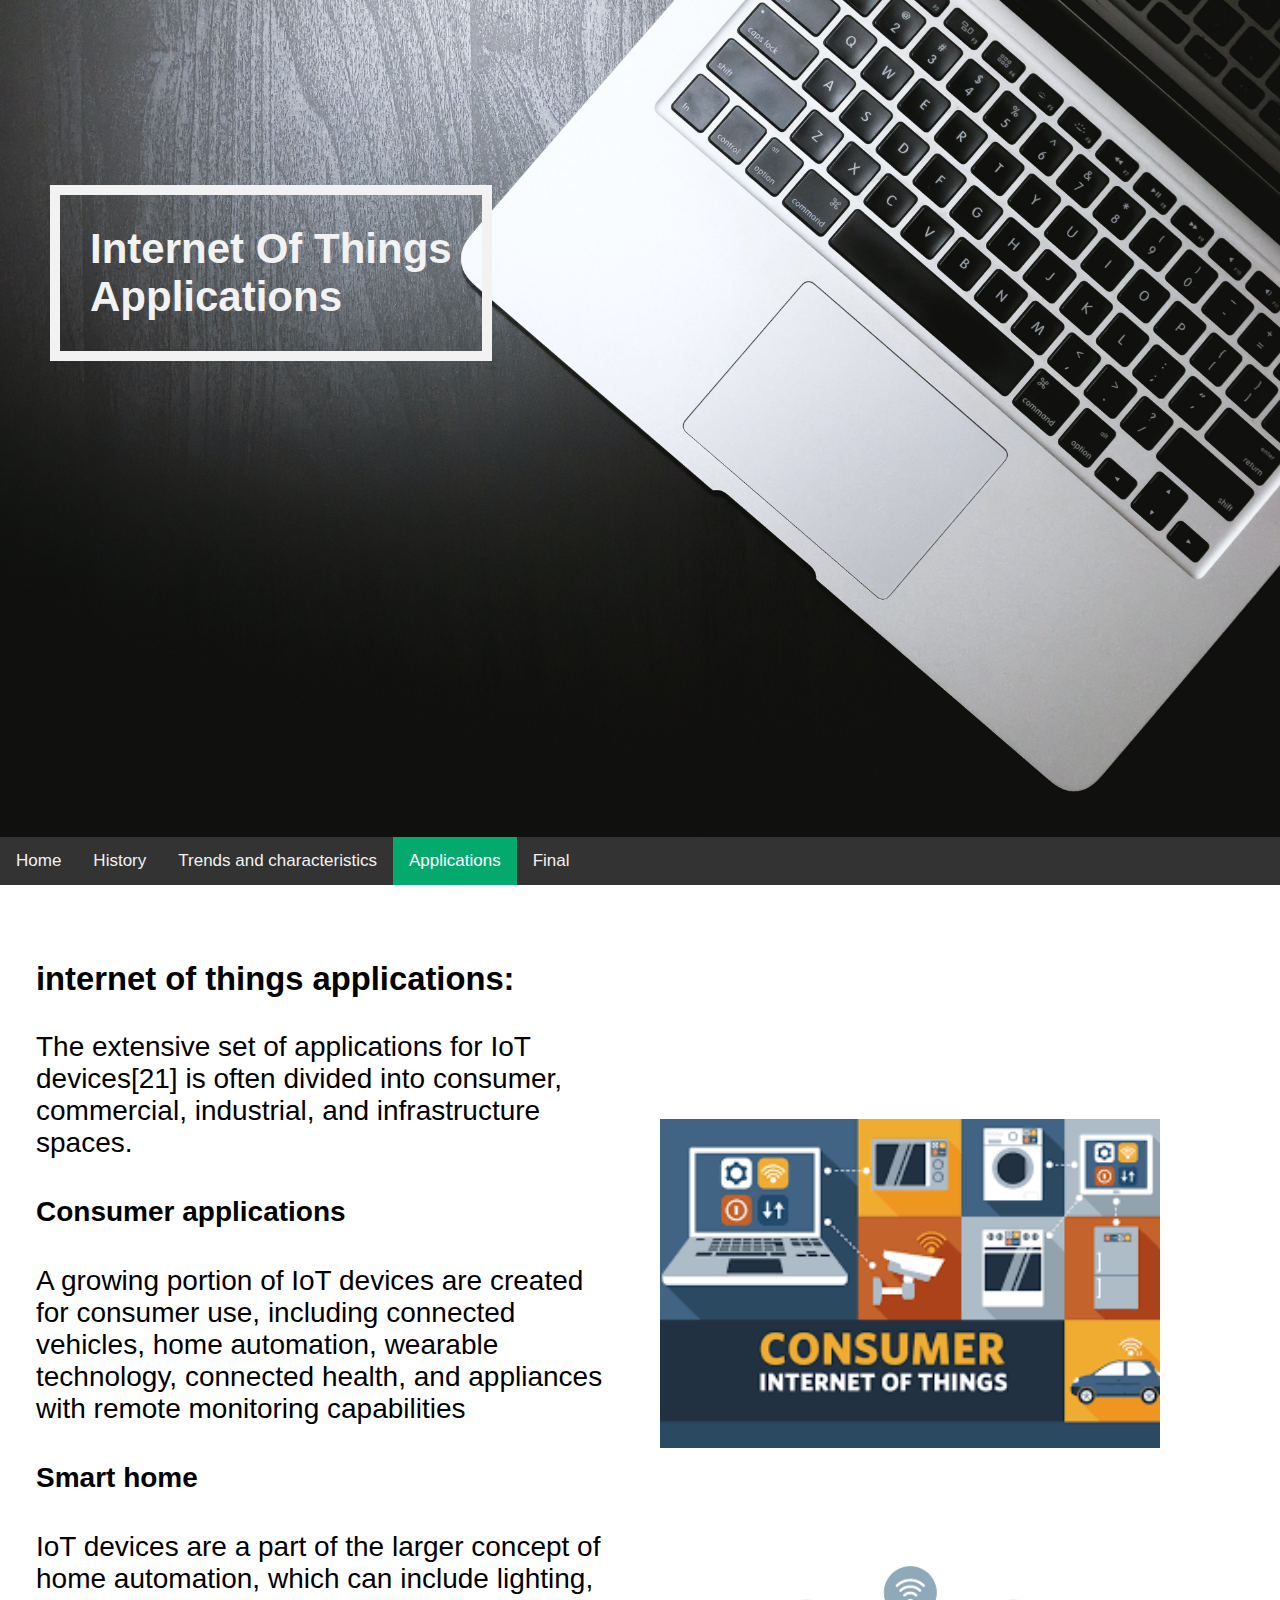
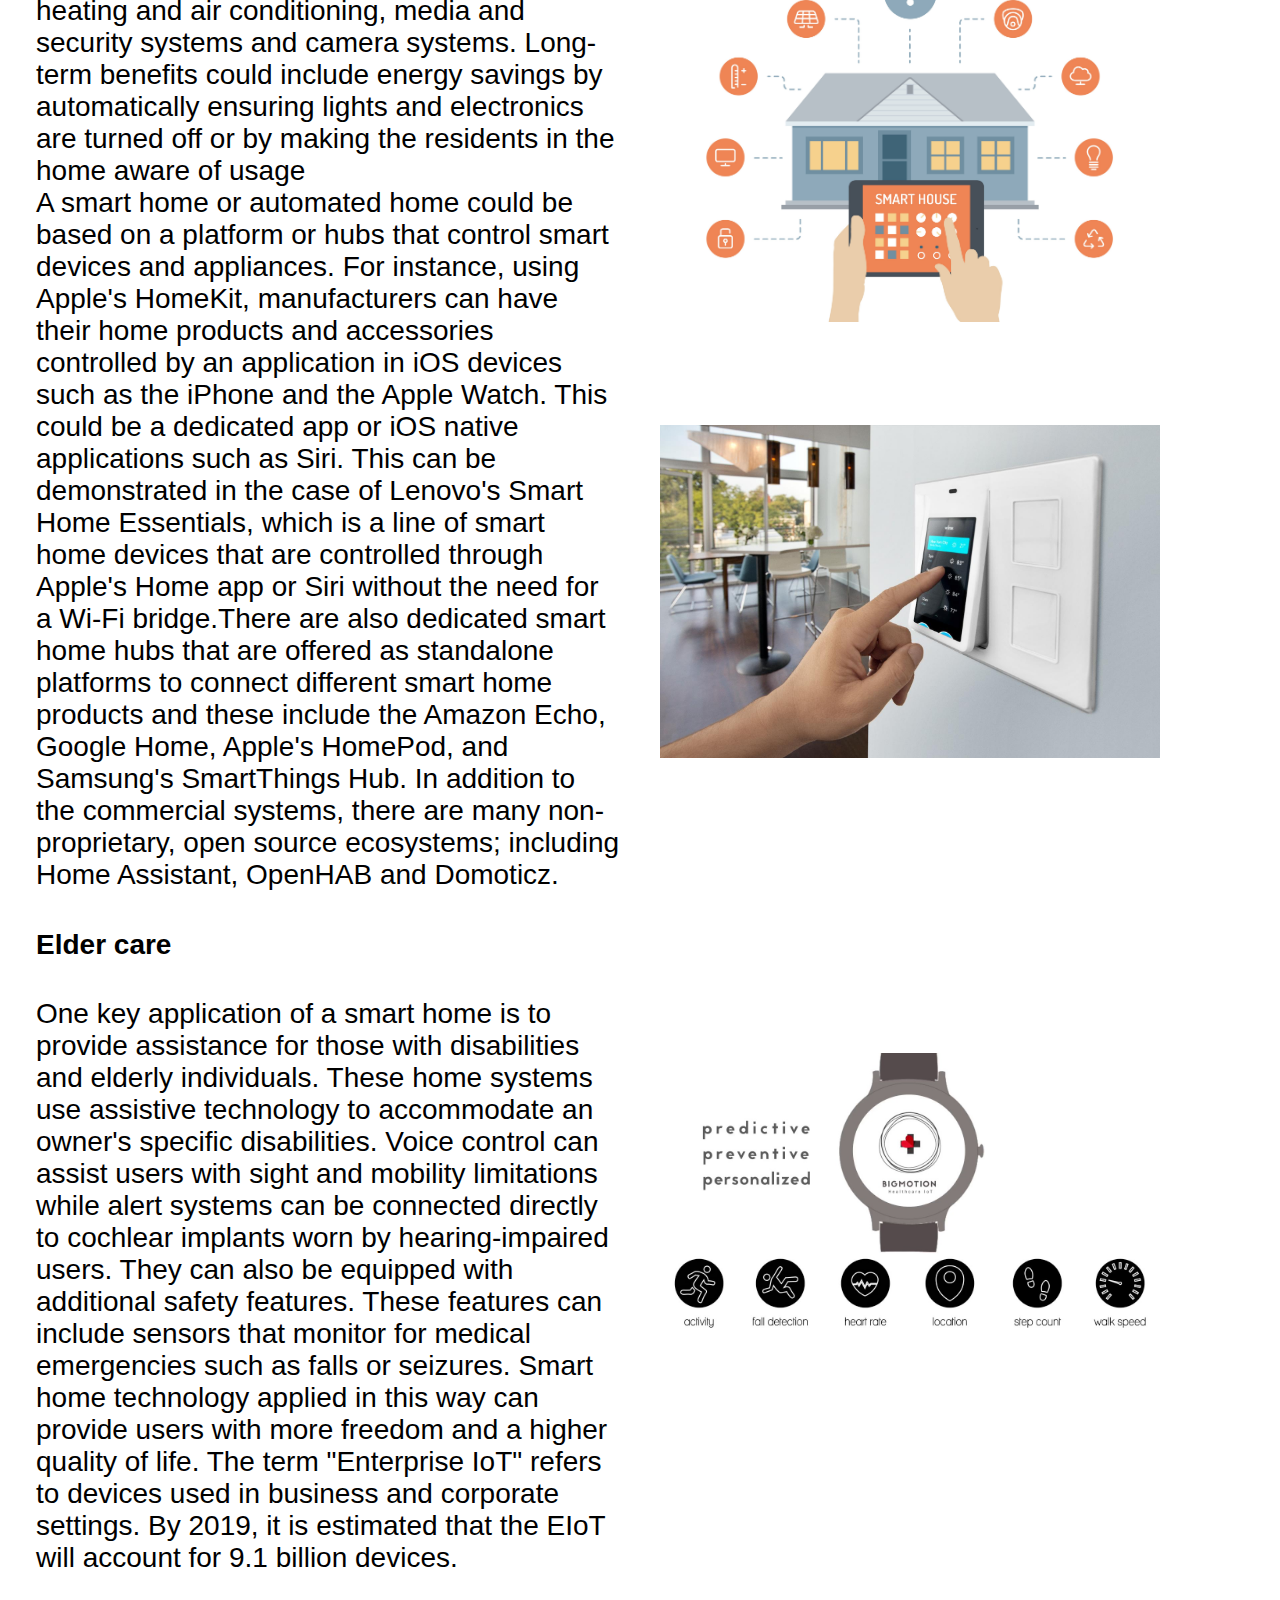
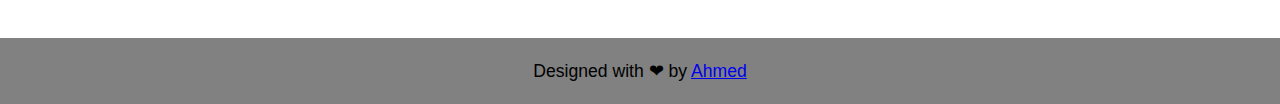
==== applications.html @ f34006db "initial commit for html project" ====
<!DOCTYPE html>
<html lang="en">
  <head>
    <meta charset="UTF-8" />
    <meta http-equiv="X-UA-Compatible" content="IE=edge" />
    <meta name="viewport" content="width=device-width, initial-scale=1.0" />
    <link rel="stylesheet" href="css/style.css" />
    <title>History</title>
  </head>
  <body>
    <div class="header h4">
      <h2 class="hero-title">Internet Of Things <br>
      Applications</h2>
    </div>

    <div id="navbar">
      <a href="index.html">Home</a>
      <a href="history.html">History</a>
      <a href="importance.html">Trends and characteristics</a>
      <a class="active" href="applications.html">Applications</a>
      <a href="final.html">Final</a>
    </div>

    <div class="content">
      <div class="row">
        <div class="column">
          <h3>internet of things applications:</h3>
          <p>
            The extensive set of applications for IoT devices[21] is often divided into consumer, commercial, industrial, and infrastructure spaces.
          </p>
          <h4>Consumer applications</h4>
          <p>A growing portion of IoT devices are created for consumer use, including connected vehicles, home automation, wearable technology, connected health, and appliances with remote monitoring capabilities</p>
          <h4>Smart home</h4>
          <p>IoT devices are a part of the larger concept of home automation, which can include lighting, heating and air conditioning, media and security systems and camera systems. Long-term benefits could include energy savings by automatically ensuring lights and electronics are turned off or by making the residents in the home aware of usage <br>
            A smart home or automated home could be based on a platform or hubs that control smart devices and appliances. For instance, using Apple's HomeKit, manufacturers can have their home products and accessories controlled by an application in iOS devices such as the iPhone and the Apple Watch. This could be a dedicated app or iOS native applications such as Siri. This can be demonstrated in the case of Lenovo's Smart Home Essentials, which is a line of smart home devices that are controlled through Apple's Home app or Siri without the need for a Wi-Fi bridge.There are also dedicated smart home hubs that are offered as standalone platforms to connect different smart home products and these include the Amazon Echo, Google Home, Apple's HomePod, and Samsung's SmartThings Hub. In addition to the commercial systems, there are many non-proprietary, open source ecosystems; including Home Assistant, OpenHAB and Domoticz.</p>
          <h4>Elder care</h4>
          <p>One key application of a smart home is to provide assistance for those with disabilities and elderly individuals. These home systems use assistive technology to accommodate an owner's specific disabilities. Voice control can assist users with sight and mobility limitations while alert systems can be connected directly to cochlear implants worn by hearing-impaired users. They can also be equipped with additional safety features. These features can include sensors that monitor for medical emergencies such as falls or seizures. Smart home technology applied in this way can provide users with more freedom and a higher quality of life.
            The term "Enterprise IoT" refers to devices used in business and corporate settings. By 2019, it is estimated that the EIoT will account for 9.1 billion devices.
            </p>
        </div>
        <div class="column">
          <br><br><br><br><br><br>
          <img src="22.png" alt=""><br><br><br><br>
          <img src="23.jpg" alt=""><br><br><br><br>
          <img src="24.jpg" alt=""><br><br><br><br><br><br><br><br><br><br>
          <img src="25.jpg" alt="">
        </div>
      </div>
      
    </div>
    <div class="footer">
      <p>Designed with ❤ by <a href="#">Ahmed</a></p>
    </div>

    <script src="js/code.js"></script>
  </body>
</html>
---- css/style.css ----
body {
  margin: 0;
  font-size: 28px;
  font-family: Arial, Helvetica, sans-serif;
}

* {
  box-sizing: border-box;
}

.header {
  background-position: top center;
  background-repeat: no-repeat;
  background-size: cover;
  background-attachment: fixed;
  padding-left: 50px;
  padding-top: 150px;
  min-height: 93vh;
}

.h1 {
  background-image: url(../img/12.jpg);
}

.h2 {
  background-image: url(../img/12.jpg);
}

.h3 {
  background-image: url(../img/12.jpg);
}

.h4 {
  background-image: url(../img/12.jpg);
}

.h5 {
  background-image: url(../img/12.jpg);
}

.header h2 {
  color: #f2f2f2;
  border: #f2f2f2 10px solid;
  padding: 30px;
  display: inline-block;
}

.header p {
  font-size: 1.2rem;
  line-height: 1.5em;
}

#navbar {
  overflow: hidden;
  background-color: #333;
}

#navbar a {
  float: left;
  display: block;
  color: #f2f2f2;
  text-align: center;
  padding: 14px 16px;
  text-decoration: none;
  font-size: 17px;
}

#navbar a:hover {
  background-color: #ddd;
  color: black;
}

#navbar a.active {
  background-color: #04aa6d;
  color: white;
}

.content {
  padding: 16px;
}

.column {
  float: left;
  width: 50%;
  margin-top: 6px;
  padding: 20px;
}

.column img {
  width: 500px;
}
.row:after {
  content: "";
  display: table;
  clear: both;
}

.footer {
  padding: 5px;
  background-color: rgb(129, 129, 129);
}

.footer p {
  font-size: 1.1rem;
  text-align: center;
}

.sticky {
  position: fixed;
  top: 0;
  width: 100%;
}

.sticky + .content {
  padding-top: 60px;
}
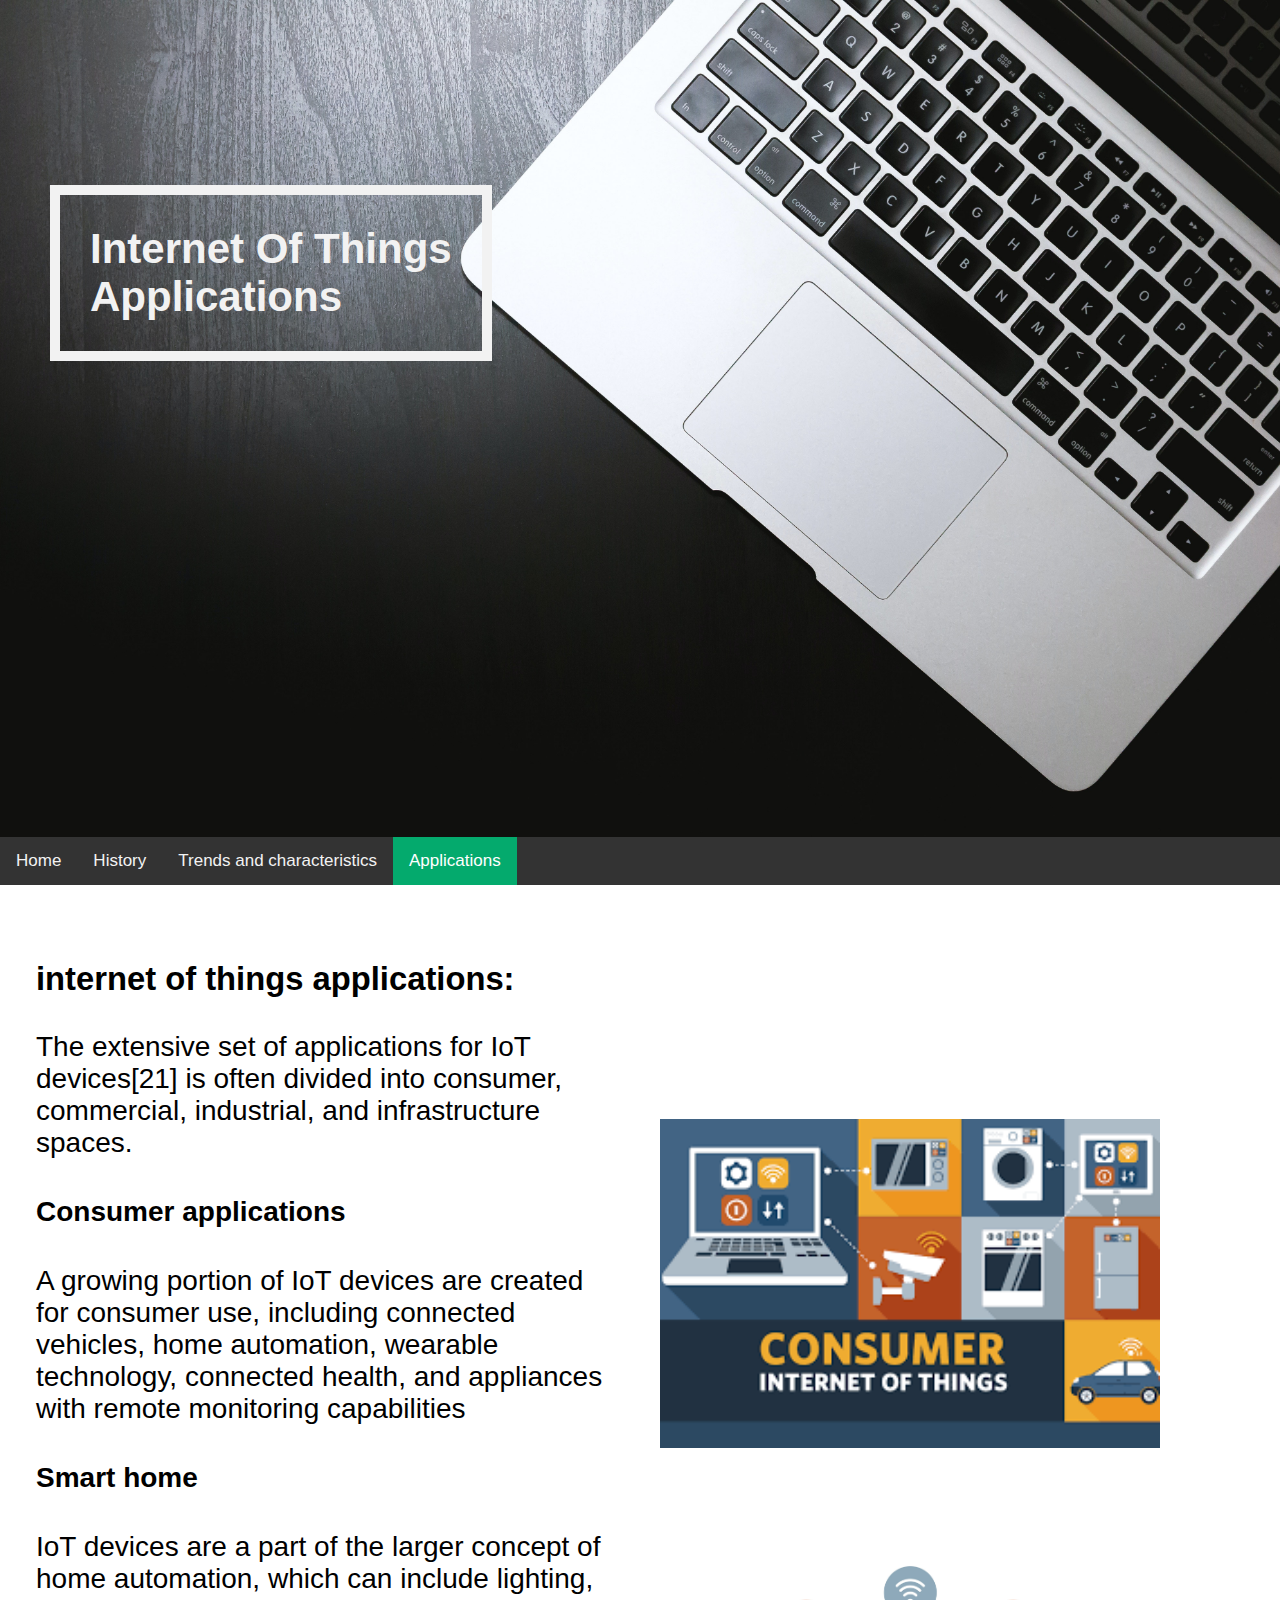
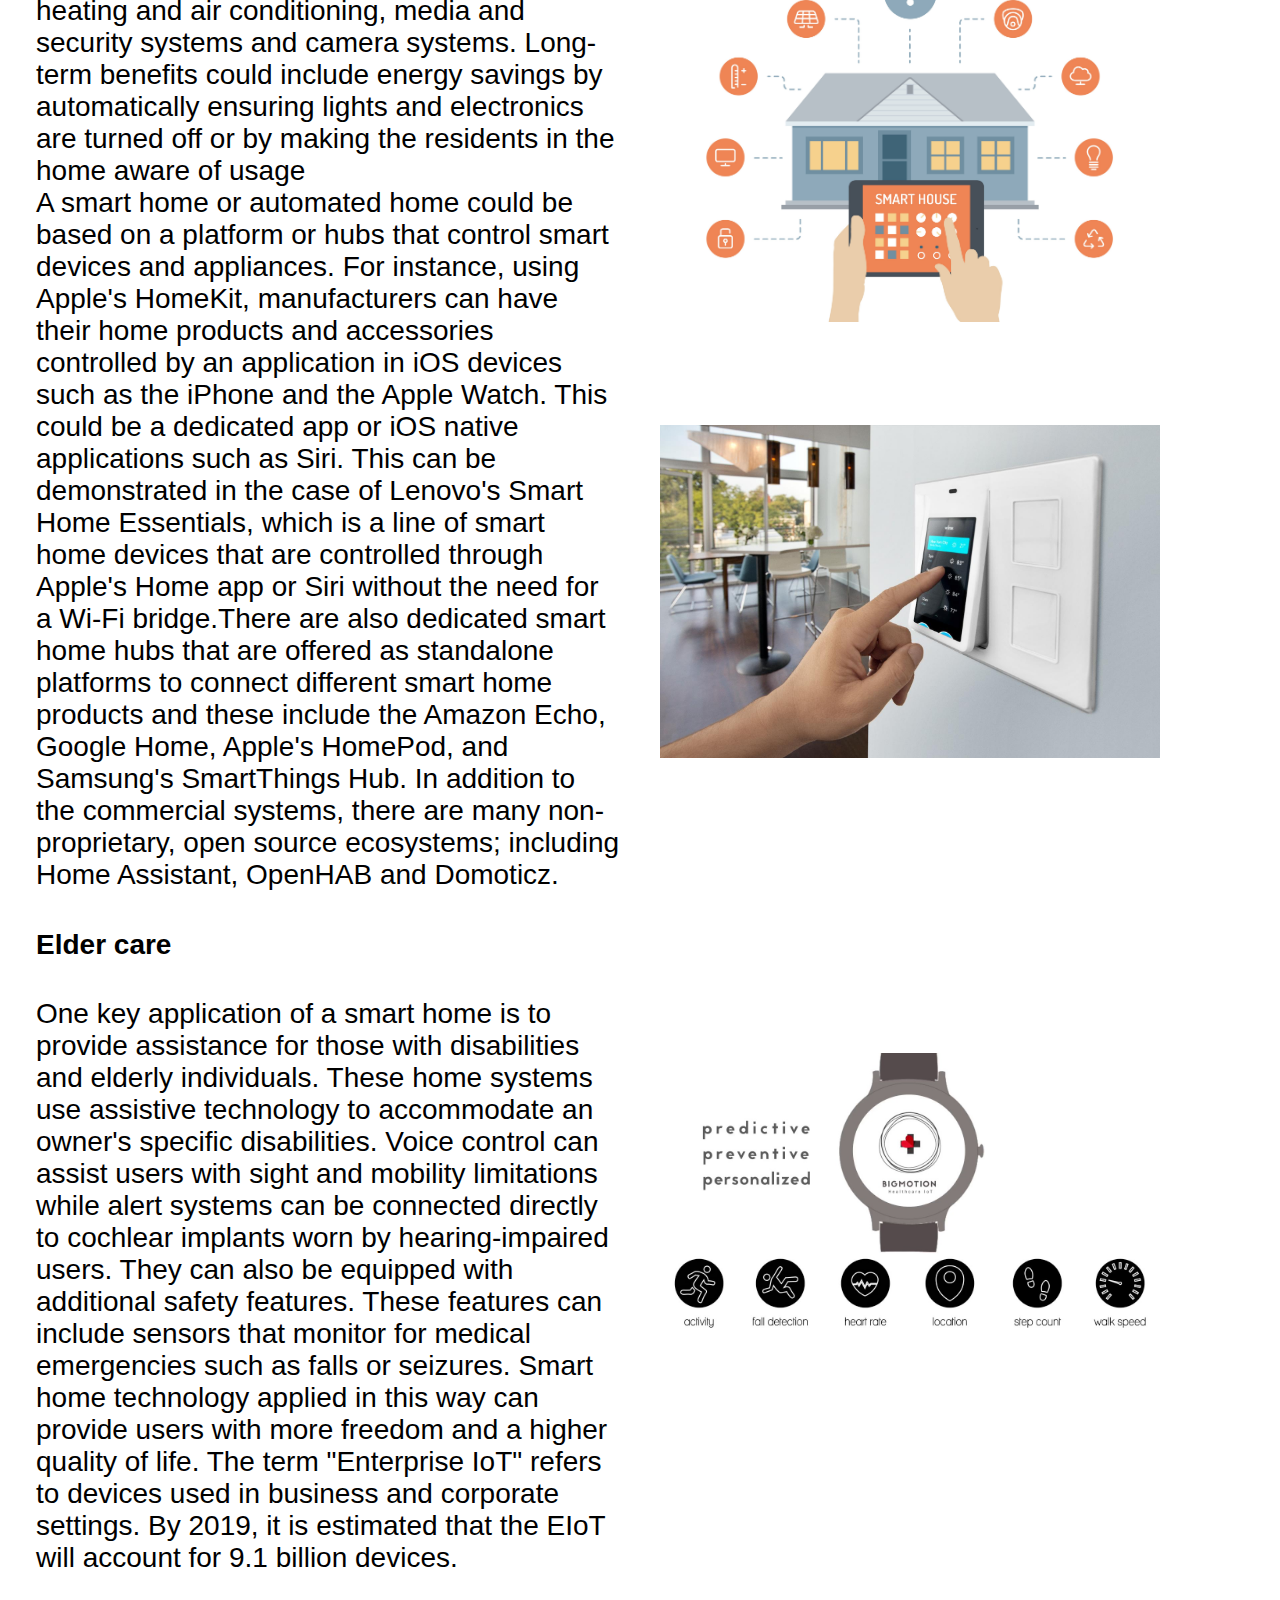
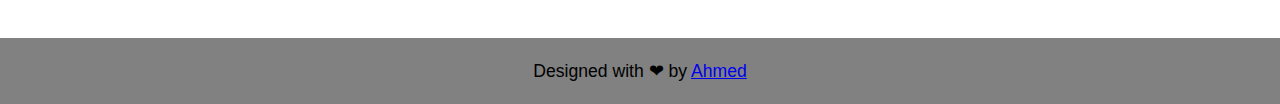
==== commit e954fef2: "Update applications.html" ====
--- a/applications.html
+++ b/applications.html
@@ -18,7 +18,7 @@
       <a href="history.html">History</a>
       <a href="importance.html">Trends and characteristics</a>
       <a class="active" href="applications.html">Applications</a>
-      <a href="final.html">Final</a>
+   
     </div>
 
     <div class="content">
